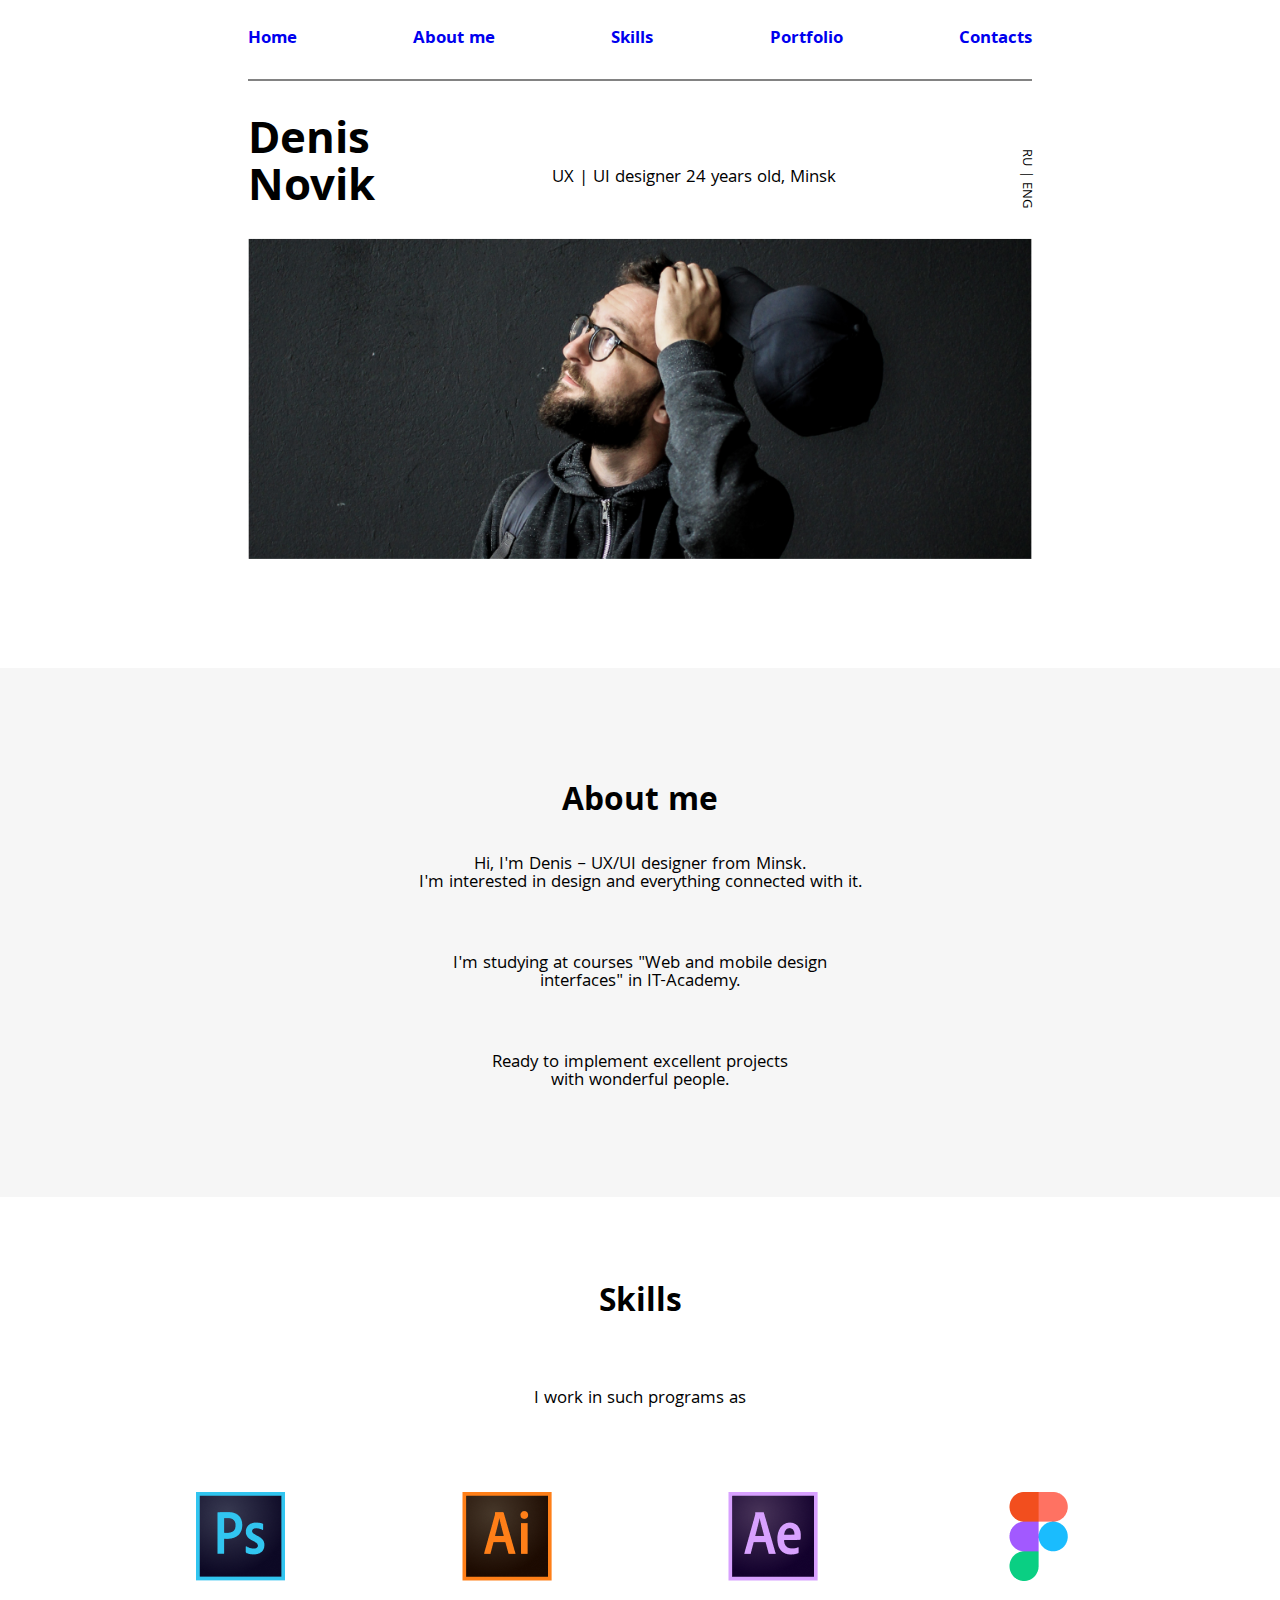
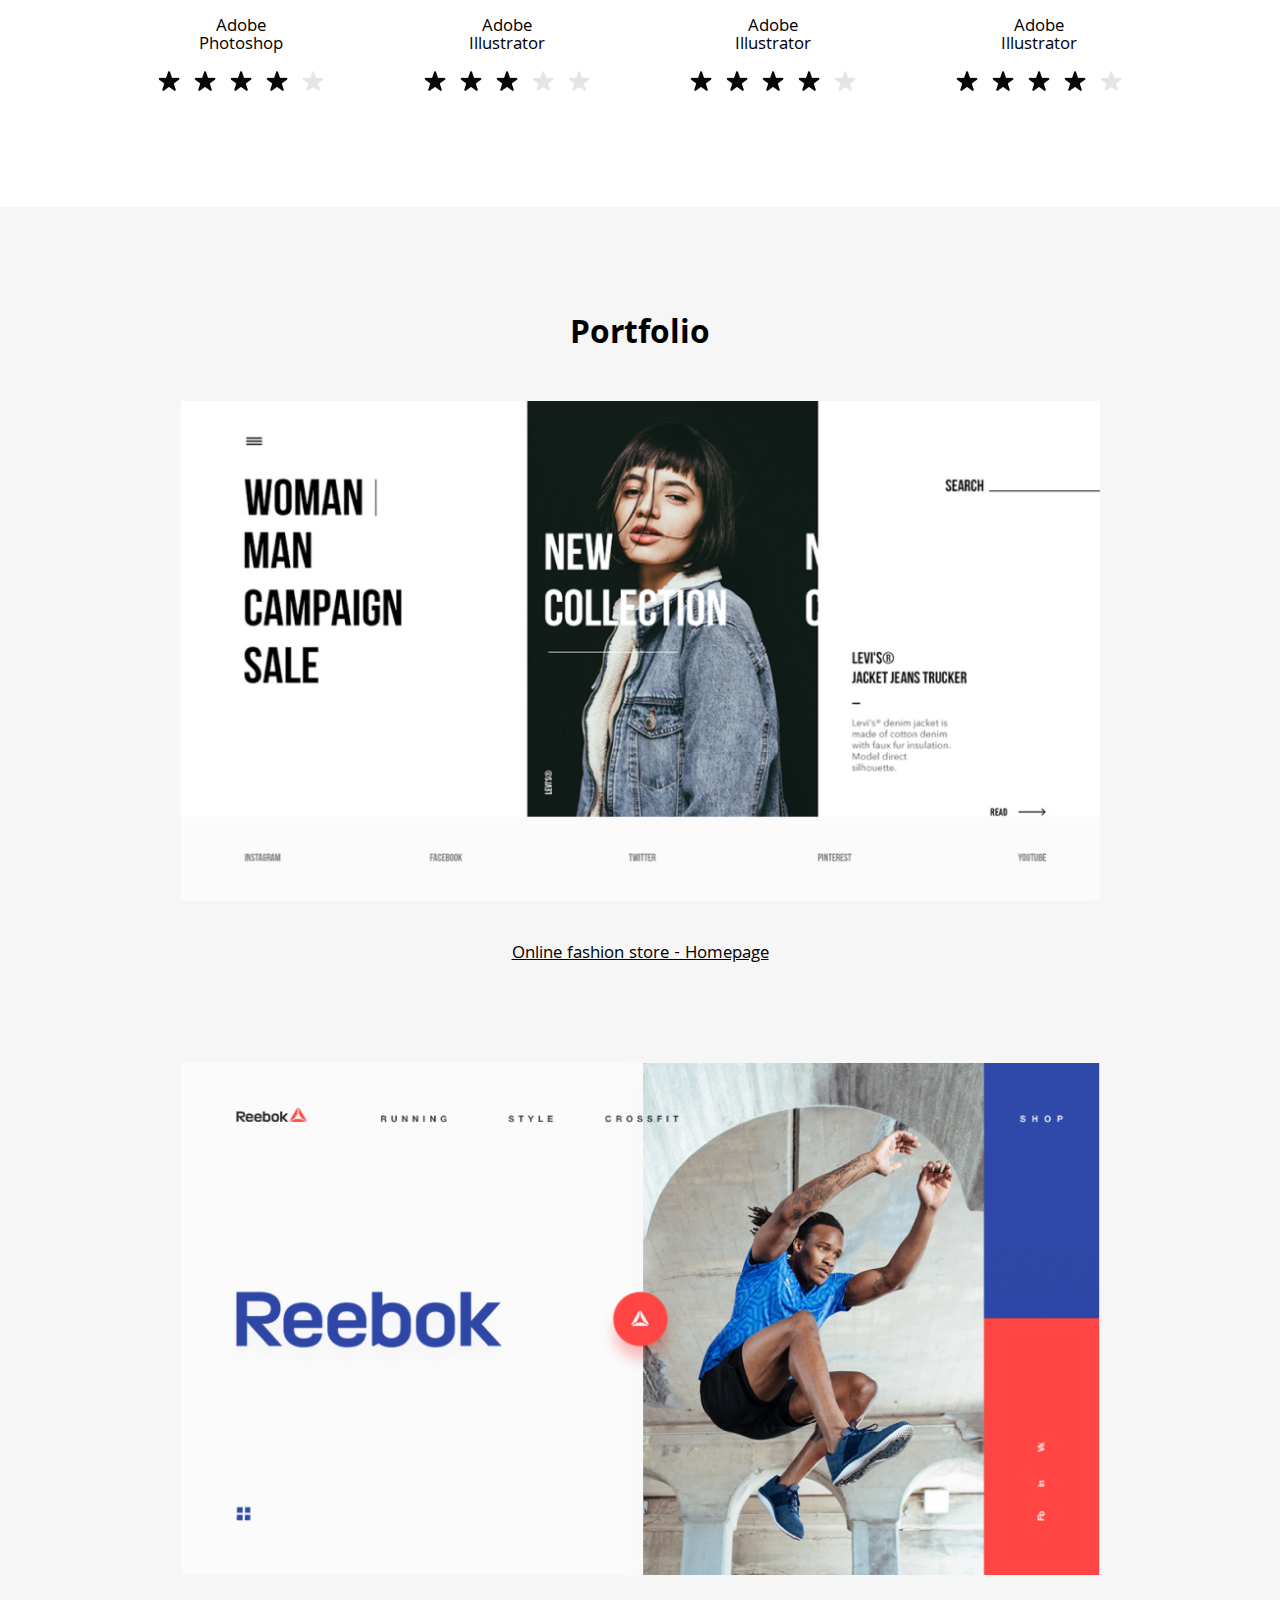
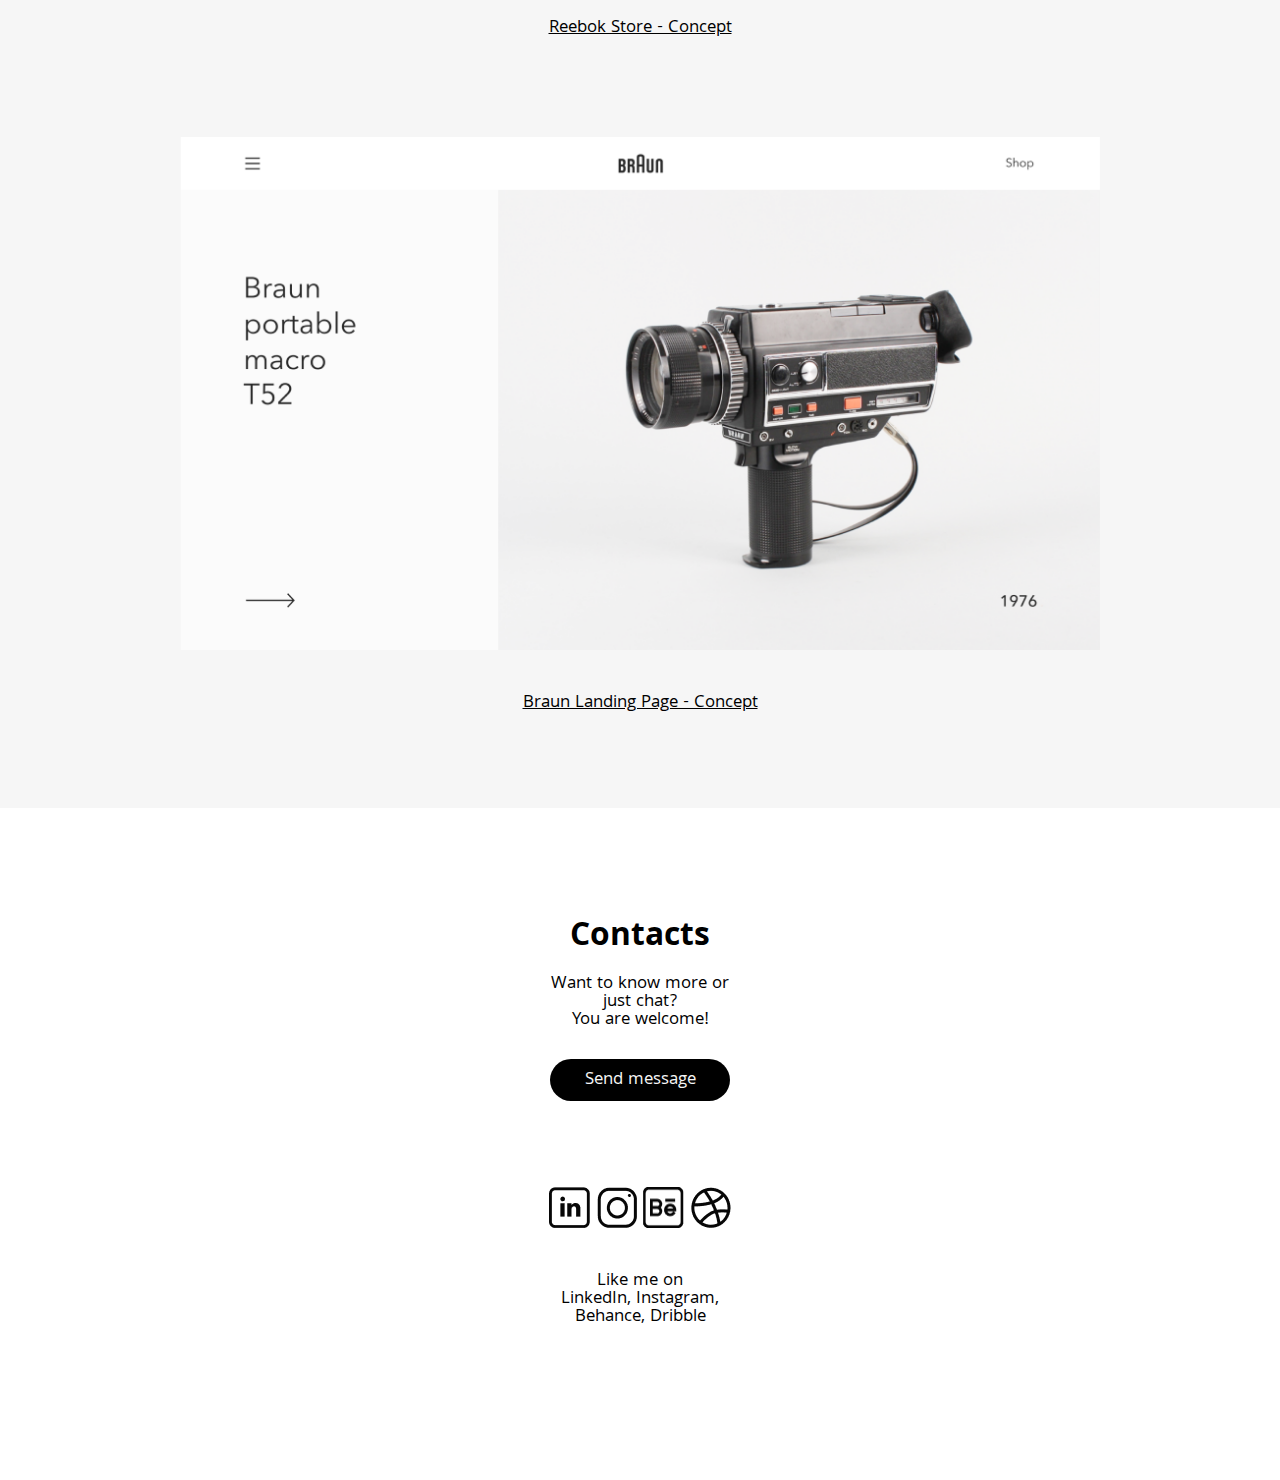
==== index.html @ 3f2bf3bc "rename" ====
<!DOCTYPE html>
<html lang="en">
<head>
    <meta charset="UTF-8">
    <meta http-equiv="X-UA-Compatible" content="IE=edge">
    <meta name="viewport" content="width=device-width, initial-scale=1.0">
    <link rel="stylesheet" href="reset.css">
    <link rel="stylesheet" href="fonts.css">
    <link rel="stylesheet" href="fff.css">
    <title>Landing page</title>
</head>
<body>
    <div class="modalLayer"></div>
    <div class="metaCont">
    <div class="mainContainer">
     <div class="headerMobile">
     
        <img class="menuButton" src="./img/Menu.png" alt="">
     </div>
     <div class="menuMobile">
        <ul class="menu menuMobile__menu">
          <li><a href="#home">Home</a></li>
          <li><a href="#aboutMe">About me</a></li>
          <li><a href="#skills">Skills</a></li>
          <li><a href="#portfolio">Portfolio</a></li>
          <li><a href="#contacts">Contacts</a></li>
        </ul>
        <div class="cb-ltCont">
        <img class="closeButton" src="./img/close.png" alt="close">
        <p class="langToggle">RU | ENG</p>
      </div>
      </div>
    <a name="home"></a>
    <header>
        <ul class="menu">
            <li class="menuSection menuSection_active"><a href="#home">Home</a><p></p></li>
            <li class="menuSection"><p><a href="#aboutMe">About me</a></p></li>
            <li class="menuSection"><p><a href="#skills">Skills</a></p></li>
            <li class="menuSection"><p><a href="#portfolio">Portfolio</a></p></li>
            <li class="menuSection"><p><a href="#contacts">Contacts</a></p></li>
        </ul>
        <div class="separate-line"></div>
    </header>
    <main>
        <div class="home">
            <div class="info">
                <p class="name">Denis Novik</p>
                <p class="akkupation">UX | UI designer 24 years old, Minsk</p>
                <p class="lang-toggle">RU | ENG</p>
            </div>
            <img class="owner" src="./img/BSPP2266.png" width="100%" alt="pic">
            <a name="aboutMe"></a>
        </div>
        
        <div class="aboutMe">
            <h2 class="title">About me</h2>
            <div class="content">
            <p>Hi, I'm Denis – UX/UI designer from Minsk. <br>
            I'm interested in design and everything connected with it.</p>
            <p>I'm studying at courses "Web and mobile design <br>
            interfaces" in IT-Academy.</p>
            <p>Ready to implement excellent projects <br>
            with wonderful people.</p>
            </div>
        </div>
        <a name="skills"></a>
        <div class="skills">
           
            <div class="skills_content">
            <h2 class="title">Skills</h2>
                <p class="skills__text">I work in such programs as</p>
                <div class="skills_applications">
                <div class="af app">
                    <img class="app_img" src="./img/PS.png" alt="Adobe Photoshop">
                    <p class="app_title">Adobe<br>Photoshop</p>
                    <ul class="af_rate app_rate">
                        <li><img src="/img/Star.png" alt="star"></li>
                        <li><img src="/img/Star.png" alt="star"></li>
                        <li><img src="/img/Star.png" alt="star"></li>
                        <li><img src="/img/Star.png" alt="star"></li>
                        <li><img src="/img/Star_empty.png" alt="empty-star"></li>
                    </ul>
                </div>
                <div class="ai app">
                    <img class="app_img" src="./img/AI.png" alt="Adobe Illustrator">
                    <p class="app_title">Adobe<br>Illustrator</p>
                    <ul class="af_rate app_rate">
                        <li><img src="/img/Star.png" alt="star"></li>
                        <li><img src="/img/Star.png" alt="star"></li>
                        <li><img src="/img/Star.png" alt="star"></li>
                        <li><img src="/img/Star_empty.png" alt="empty-star"></li>
                        <li><img src="/img/Star_empty.png" alt="empty-star"></li>
                    </ul>
                </div>
                <div class="aa app">
                    <img class="app_img" src="./img/AE.png" alt="Adobe Illustrator">
                    <p class="app_title">Adobe<br>Illustrator</p>
                    <ul class="af_rate app_rate">
                        <li><img src="/img/Star.png" alt="star"></li>
                        <li><img src="/img/Star.png" alt="star"></li>
                        <li><img src="/img/Star.png" alt="star"></li>
                        <li><img src="/img/Star.png" alt="star"></li>
                        <li><img src="/img/Star_empty.png" alt="empty-star"></li>
                    </ul>
                </div>
                <div class="figma app">
                    <img class="app_img" src="./img/Figma.png" alt="Adobe Illustrator">
                    <p class="app_title">Adobe<br>Illustrator</p>
                    <ul class="af_rate app_rate">
                        <li><img src="/img/Star.png" alt="star"></li>
                        <li><img src="/img/Star.png" alt="star"></li>
                        <li><img src="/img/Star.png" alt="star"></li>
                        <li><img src="/img/Star.png" alt="star"></li>
                        <li><img src="/img/Star_empty.png" alt="empty-star"></li>
                    </ul>
                </div>
            </div>
            </div>
        </div>
        <a name="portfolio"></a>
        <div class="portfolio">
            <h2 class="title">Portfolio</h2>
            <div class="Online_fashion_store landExamp">
                <img class="landExamp_pic" src="./img/Online fashion store.png" alt="">
                <p class="landExamp_text">Online fashion store - Homepage</p>
            </div>
            <div class="Reebok_Store landExamp">
                <img class="landExamp_pic" src="./img/reebok_web.png" alt="">
                <p class="landExamp_text">Reebok Store - Concept</p>
            </div>
            <div class="Braun_Landing_Page landExamp">
                <img class="landExamp_pic" src="./img/Braun Landing Page - Concept.png" alt="">
                <p class="landExamp_text">Braun Landing Page - Concept</p>
            </div>
        </div>
        <div class="contacts">
            <a name="contacts"></a>
            <h2 class="title">Contacts</h2>
            <p>Want to know more or just chat?<br>You are welcome!</p>
            <button><p>Send message</p></button>
            <div class="social">
                <img src="./img/social/in.png" alt="">
                <img src="./img/social/inst.png" alt="">
                <img src="./img/social/be.png" alt="">
                <img src="./img/social/dr.png" alt="">
            </div>
            <p>Like me on<br>LinkedIn, Instagram, Behance, Dribble</p>
        </div>
    </div>
</div>
    </main>
    <footer></footer>
</body>
<script src="https://ajax.googleapis.com/ajax/libs/jquery/3.6.0/jquery.min.js"></script>
<script src="fff.js"></script>
</html>
---- fonts.css ----
/* khula-regular - latin */
@font-face {
  font-family: 'Khula';
  font-style: normal;
  font-weight: 400;
  src: url('./fonts/khula-v7-latin/khula-v7-latin-regular.eot'); /* IE9 Compat Modes */
  src: local(''),
       url('./fonts/khula-v7-latin/khula-v7-latin-regular.eot?#iefix') format('embedded-opentype'), /* IE6-IE8 */
       url('./fonts/khula-v7-latin/khula-v7-latin-regular.woff2') format('woff2'), /* Super Modern Browsers */
       url('./fonts/khula-v7-latin/khula-v7-latin-regular.woff') format('woff'), /* Modern Browsers */
       url('./fonts/khula-v7-latin/khula-v7-latin-regular.ttf') format('truetype'), /* Safari, Android, iOS */
       url('./fonts/khula-v7-latin/khula-v7-latin-regular.svg#Khula') format('svg'); /* Legacy iOS */
}
/* khula-700 - latin */
@font-face {
  font-family: 'Khula';
  font-style: normal;
  font-weight: 700;
  src: url('./fonts/khula-v7-latin/khula-v7-latin-700.eot'); /* IE9 Compat Modes */
  src: local(''),
       url('./fonts/khula-v7-latin/khula-v7-latin-700.eot?#iefix') format('embedded-opentype'), /* IE6-IE8 */
       url('./fonts/khula-v7-latin/khula-v7-latin-700.woff2') format('woff2'), /* Super Modern Browsers */
       url('./fonts/khula-v7-latin/khula-v7-latin-700.woff') format('woff'), /* Modern Browsers */
       url('./fonts/khula-v7-latin/khula-v7-latin-700.ttf') format('truetype'), /* Safari, Android, iOS */
       url('./fonts/khula-v7-latin/khula-v7-latin-700.svg#Khula') format('svg'); /* Legacy iOS */
}
---- fff.css ----
@charset "UTF-8";
.app {
  min-width: 9.2rem;
  height: 11.4rem;
  display: -webkit-box;
  display: -ms-flexbox;
  display: flex;
  -webkit-box-orient: vertical;
  -webkit-box-direction: normal;
      -ms-flex-direction: column;
          flex-direction: column;
  -webkit-box-align: center;
      -ms-flex-align: center;
          align-items: center;
  -webkit-box-pack: justify;
      -ms-flex-pack: justify;
          justify-content: space-between;
}

@media (max-width: 375px) {
  .app {
    margin-bottom: 4.5rem;
  }
  .app:last-child {
    margin-bottom: 0;
  }
}

.app_img {
  margin-bottom: 1.27rem;
}

.app_title {
  text-align: center;
}

.app_rate {
  width: 100%;
  display: -webkit-box;
  display: -ms-flexbox;
  display: flex;
  -webkit-box-orient: horizontal;
  -webkit-box-direction: normal;
      -ms-flex-direction: row;
          flex-direction: row;
  -webkit-box-pack: justify;
      -ms-flex-pack: justify;
          justify-content: space-between;
}

.landExamp {
  display: -webkit-box;
  display: -ms-flexbox;
  display: flex;
  -webkit-box-orient: vertical;
  -webkit-box-direction: normal;
      -ms-flex-direction: column;
          flex-direction: column;
  -webkit-box-align: center;
      -ms-flex-align: center;
          align-items: center;
  margin-bottom: 5.5rem;
}

.landExamp_pic {
  margin-bottom: 2.5rem;
}

.landExamp_text {
  text-decoration: underline;
}

html {
  font-size: 18px;
  font-family: 'Khula';
}

@media (max-width: 375px) {
  body {
    width: auto;
  }
}

.modalLayer {
  display: none;
  content: '';
  background: #000;
  position: fixed;
  left: 0;
  top: 0;
  width: 100%;
  height: 100%;
  opacity: 0.7;
  z-index: 2;
}

.body_modal {
  overflow: hidden;
}

a {
  text-decoration: none;
}

a:hover {
  text-decoration: underline;
}

a:visited {
  color: inherit;
}

.menuSection_active {
  color: black;
}

main {
  display: -webkit-box;
  display: -ms-flexbox;
  display: flex;
  -webkit-box-orient: vertical;
  -webkit-box-direction: normal;
      -ms-flex-direction: column;
          flex-direction: column;
}

.title {
  font-size: 34px;
  font-weight: bold;
}

header {
  padding: 1.7rem 13.8rem 0rem;
  position: -webkit-sticky;
  position: sticky;
  top: 0;
  z-index: 1;
  background-color: #fff;
}

@media (max-width: 375px) {
  header {
    display: none;
  }
}

.headerMobile {
  -webkit-box-shadow: 0 0 10px rgba(0, 0, 0, 0.5);
          box-shadow: 0 0 10px rgba(0, 0, 0, 0.5);
  /* Параметры тени */
  position: -webkit-sticky;
  position: sticky;
  top: 0;
  padding: 0.83rem 1.66rem 0.83rem;
  display: -webkit-box;
  display: -ms-flexbox;
  display: flex;
  -webkit-box-pack: end;
      -ms-flex-pack: end;
          justify-content: end;
  background: #fff;
}

@media (min-width: 376px) {
  .headerMobile {
    display: none;
  }
}

.menuMobile {
  z-index: 9999;
  -webkit-transition: linear 0.5s;
  transition: linear 0.5s;
  position: fixed;
  top: 0;
  margin-right: -100%;
  background-color: #fff;
  width: 75%;
  display: none;
  height: 100vh;
  left: 100%;
  display: -webkit-box;
  display: -ms-flexbox;
  display: flex;
  -webkit-box-pack: justify;
      -ms-flex-pack: justify;
          justify-content: space-between;
  padding: 3.66rem 1.55rem 3.16rem;
  font-size: 34px;
}

.menuMobile ul {
  display: -webkit-box;
  display: -ms-flexbox;
  display: flex;
  -webkit-box-orient: vertical;
  -webkit-box-direction: normal;
      -ms-flex-direction: column;
          flex-direction: column;
  -webkit-box-pack: justify;
      -ms-flex-pack: justify;
          justify-content: space-between;
  color: #828282;
}

.menuMobile ul_active {
  color: black;
}

.menuMobile .cb-ltCont {
  display: -webkit-box;
  display: -ms-flexbox;
  display: flex;
  -webkit-box-orient: vertical;
  -webkit-box-direction: normal;
      -ms-flex-direction: column;
          flex-direction: column;
  -webkit-box-pack: justify;
      -ms-flex-pack: justify;
          justify-content: space-between;
}

.menuMobile .closeButton {
  width: 23px;
  -ms-flex-item-align: end;
      align-self: flex-end;
}

.menuMobile .langToggle {
  -webkit-writing-mode: vertical-rl;
      -ms-writing-mode: tb-rl;
          writing-mode: vertical-rl;
}

.menuMobile:hover {
  right: 0;
}

.active {
  left: 25%;
  -webkit-transition: linear 0.5s;
  transition: linear 0.5s;
}

.menu {
  margin-bottom: 1.7rem;
  display: -webkit-box;
  display: -ms-flexbox;
  display: flex;
  -webkit-box-orient: horizontal;
  -webkit-box-direction: normal;
      -ms-flex-direction: row;
          flex-direction: row;
  -webkit-box-pack: justify;
      -ms-flex-pack: justify;
          justify-content: space-between;
  font-weight: bold;
}

.menu .menuSection {
  color: #828282;
}

.menu .menuSection_active {
  color: black;
}

.separate-line {
  border: 1px solid #828282;
}

.home {
  padding: 2.2rem 13.8rem 5.7rem;
}

@media (max-width: 375px) {
  .home {
    padding: 3.61rem 1.61rem 5rem;
  }
}

.info {
  display: -webkit-box;
  display: -ms-flexbox;
  display: flex;
  -webkit-box-orient: horizontal;
  -webkit-box-direction: normal;
      -ms-flex-direction: row;
          flex-direction: row;
  -webkit-box-pack: justify;
      -ms-flex-pack: justify;
          justify-content: space-between;
}

@media (max-width: 375px) {
  .info {
    -webkit-box-orient: vertical;
    -webkit-box-direction: normal;
        -ms-flex-direction: column;
            flex-direction: column;
    width: 154px;
    margin-bottom: 2.05rem;
  }
}

.info .name {
  font-size: 2.6rem;
  width: 6.8rem;
  height: 6.5rem;
  font-weight: bold;
}

.info .akkupation {
  -ms-flex-item-align: center;
      -ms-grid-row-align: center;
      align-self: center;
}

.info .lang-toggle {
  -webkit-writing-mode: vertical-rl;
      -ms-writing-mode: tb-rl;
          writing-mode: vertical-rl;
  font-size: 0.8rem;
  -ms-flex-item-align: center;
      -ms-grid-row-align: center;
      align-self: center;
}

@media (max-width: 375px) {
  .info .lang-toggle {
    display: none;
  }
}

.aboutMe {
  padding: 6.6rem 23rem 5.9rem;
  background-color: #F6F6F6;
  text-align: center;
}

@media (max-width: 375px) {
  .aboutMe {
    padding: 4.5rem 1.66rem 4.22rem;
  }
}

.aboutMe h2 {
  margin-bottom: 2rem;
}

.aboutMe .content {
  text-align: center;
}

.aboutMe .content p {
  margin-bottom: 3.5rem;
}

.aboutMe .content :last-child {
  margin-bottom: 0;
}

.skills_content {
  padding: 5.05rem 8.8rem 6.1rem;
  display: -webkit-box;
  display: -ms-flexbox;
  display: flex;
  -webkit-box-orient: vertical;
  -webkit-box-direction: normal;
      -ms-flex-direction: column;
          flex-direction: column;
  -webkit-box-align: center;
      -ms-flex-align: center;
          align-items: center;
}

@media (max-width: 375px) {
  .skills_content {
    padding: 4.61rem 4.11rem 5.5rem;
  }
}

.skills_content h2 {
  margin-bottom: 3.83rem;
}

.skills_content .skills__text {
  margin-bottom: 4.61rem;
}

.skills_content .skills_applications {
  width: 100%;
  display: -webkit-box;
  display: -ms-flexbox;
  display: flex;
  -webkit-box-pack: justify;
      -ms-flex-pack: justify;
          justify-content: space-between;
}

@media (max-width: 375px) {
  .skills_content .skills_applications {
    -webkit-box-orient: vertical;
    -webkit-box-direction: normal;
        -ms-flex-direction: column;
            flex-direction: column;
  }
}

.portfolio {
  padding: 6.27rem 10rem 5.3rem;
  background-color: #F6F6F6;
  display: -webkit-box;
  display: -ms-flexbox;
  display: flex;
  -webkit-box-orient: vertical;
  -webkit-box-direction: normal;
      -ms-flex-direction: column;
          flex-direction: column;
  -webkit-box-pack: justify;
      -ms-flex-pack: justify;
          justify-content: space-between;
  -webkit-box-align: center;
      -ms-flex-align: center;
          align-items: center;
}

@media (max-width: 375px) {
  .portfolio {
    padding: 4.5rem 1.66rem 4.5rem;
  }
}

.portfolio h2 {
  margin-bottom: 2.61rem;
}

.portfolio img {
  width: 100%;
}

.portfolio :last-child {
  margin-bottom: 0;
}

.contacts {
  padding: 6.3rem 30.5rem 6.83rem;
  display: -webkit-box;
  display: -ms-flexbox;
  display: flex;
  -webkit-box-orient: vertical;
  -webkit-box-direction: normal;
      -ms-flex-direction: column;
          flex-direction: column;
  -webkit-box-align: center;
      -ms-flex-align: center;
          align-items: center;
  text-align: center;
}

@media (max-width: 375px) {
  .contacts {
    padding: 4.55rem 1.66rem 5rem;
  }
}

.contacts h2 {
  margin-bottom: 1.11rem;
}

.contacts p {
  margin-bottom: 1.66rem;
}

.contacts button {
  width: 180px;
  height: 42px;
  border-radius: 100px;
  margin-bottom: 4.77rem;
  background-color: black;
  color: #F6F6F6;
}

.contacts button p {
  margin: 0;
}

.contacts .social {
  width: 100%;
  display: -webkit-box;
  display: -ms-flexbox;
  display: flex;
  -webkit-box-pack: justify;
      -ms-flex-pack: justify;
          justify-content: space-between;
  margin-bottom: 2.5rem;
}
/*# sourceMappingURL=fff.css.map */
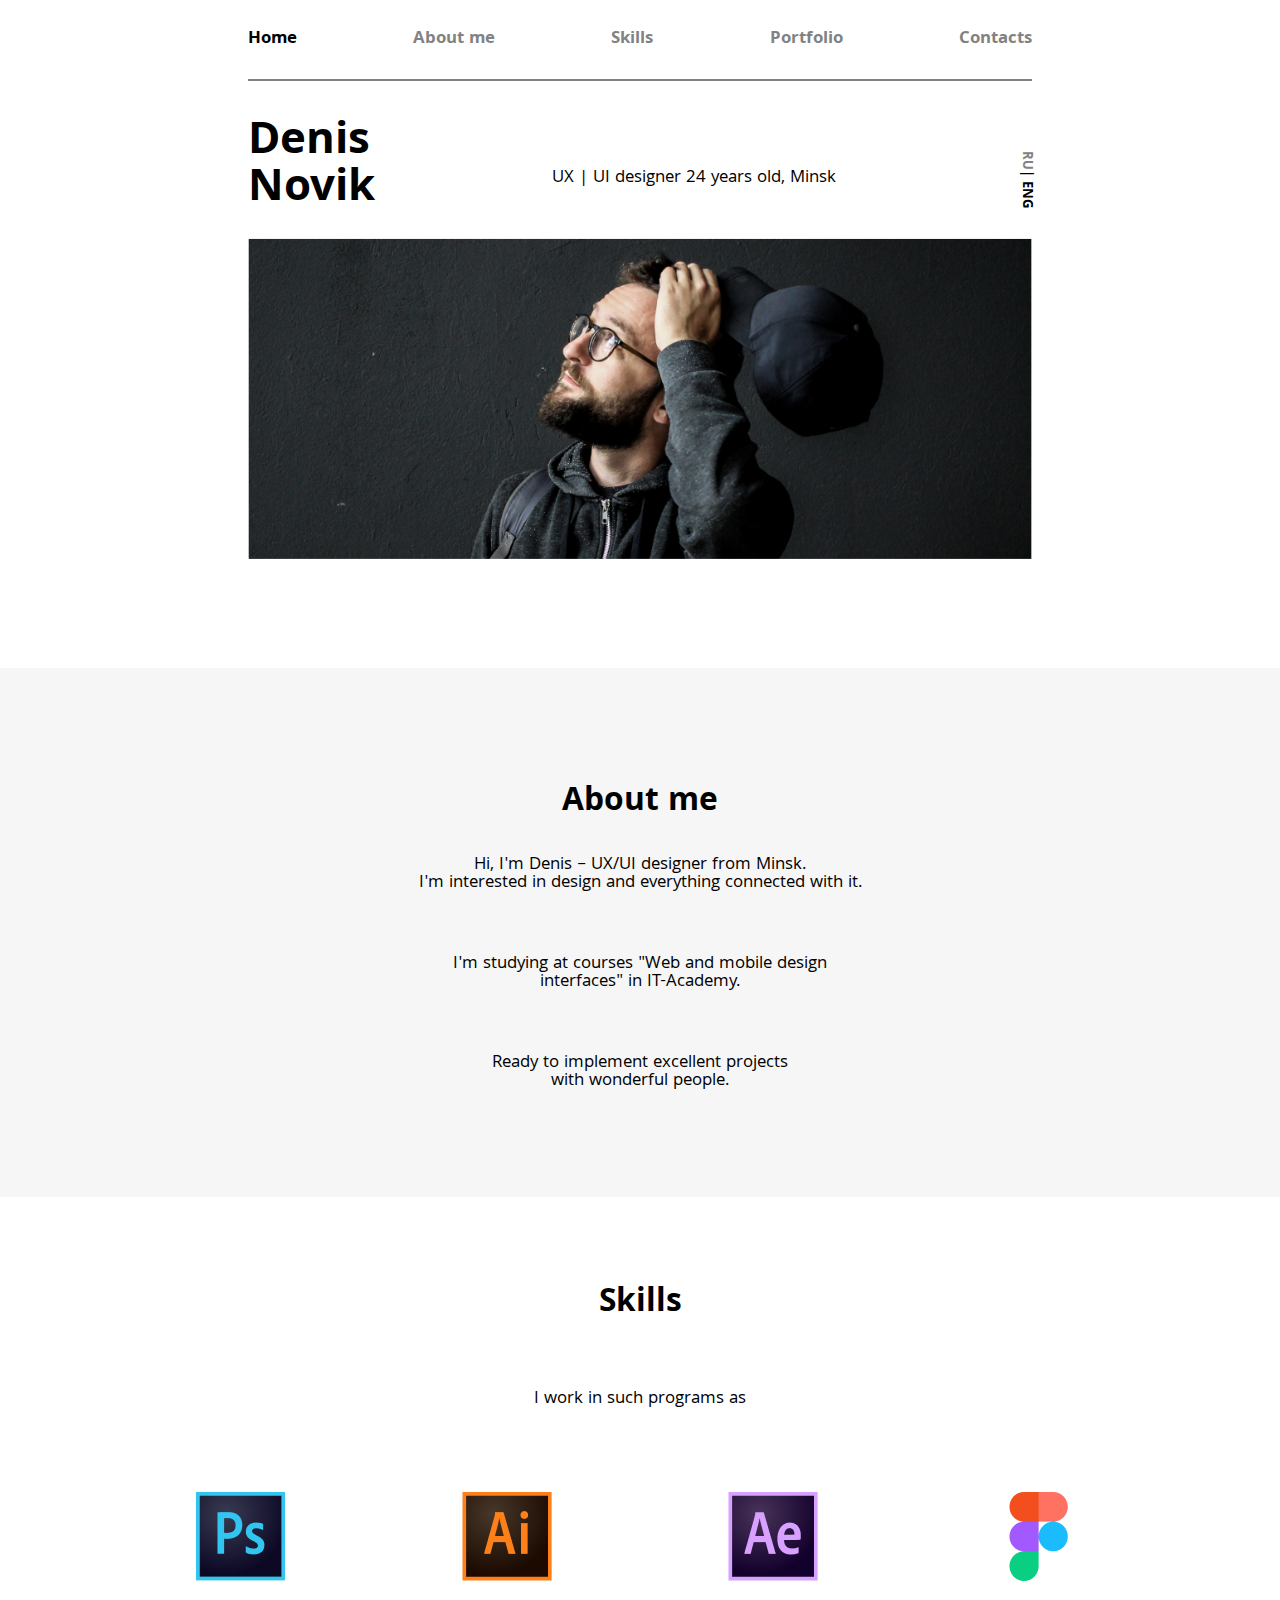
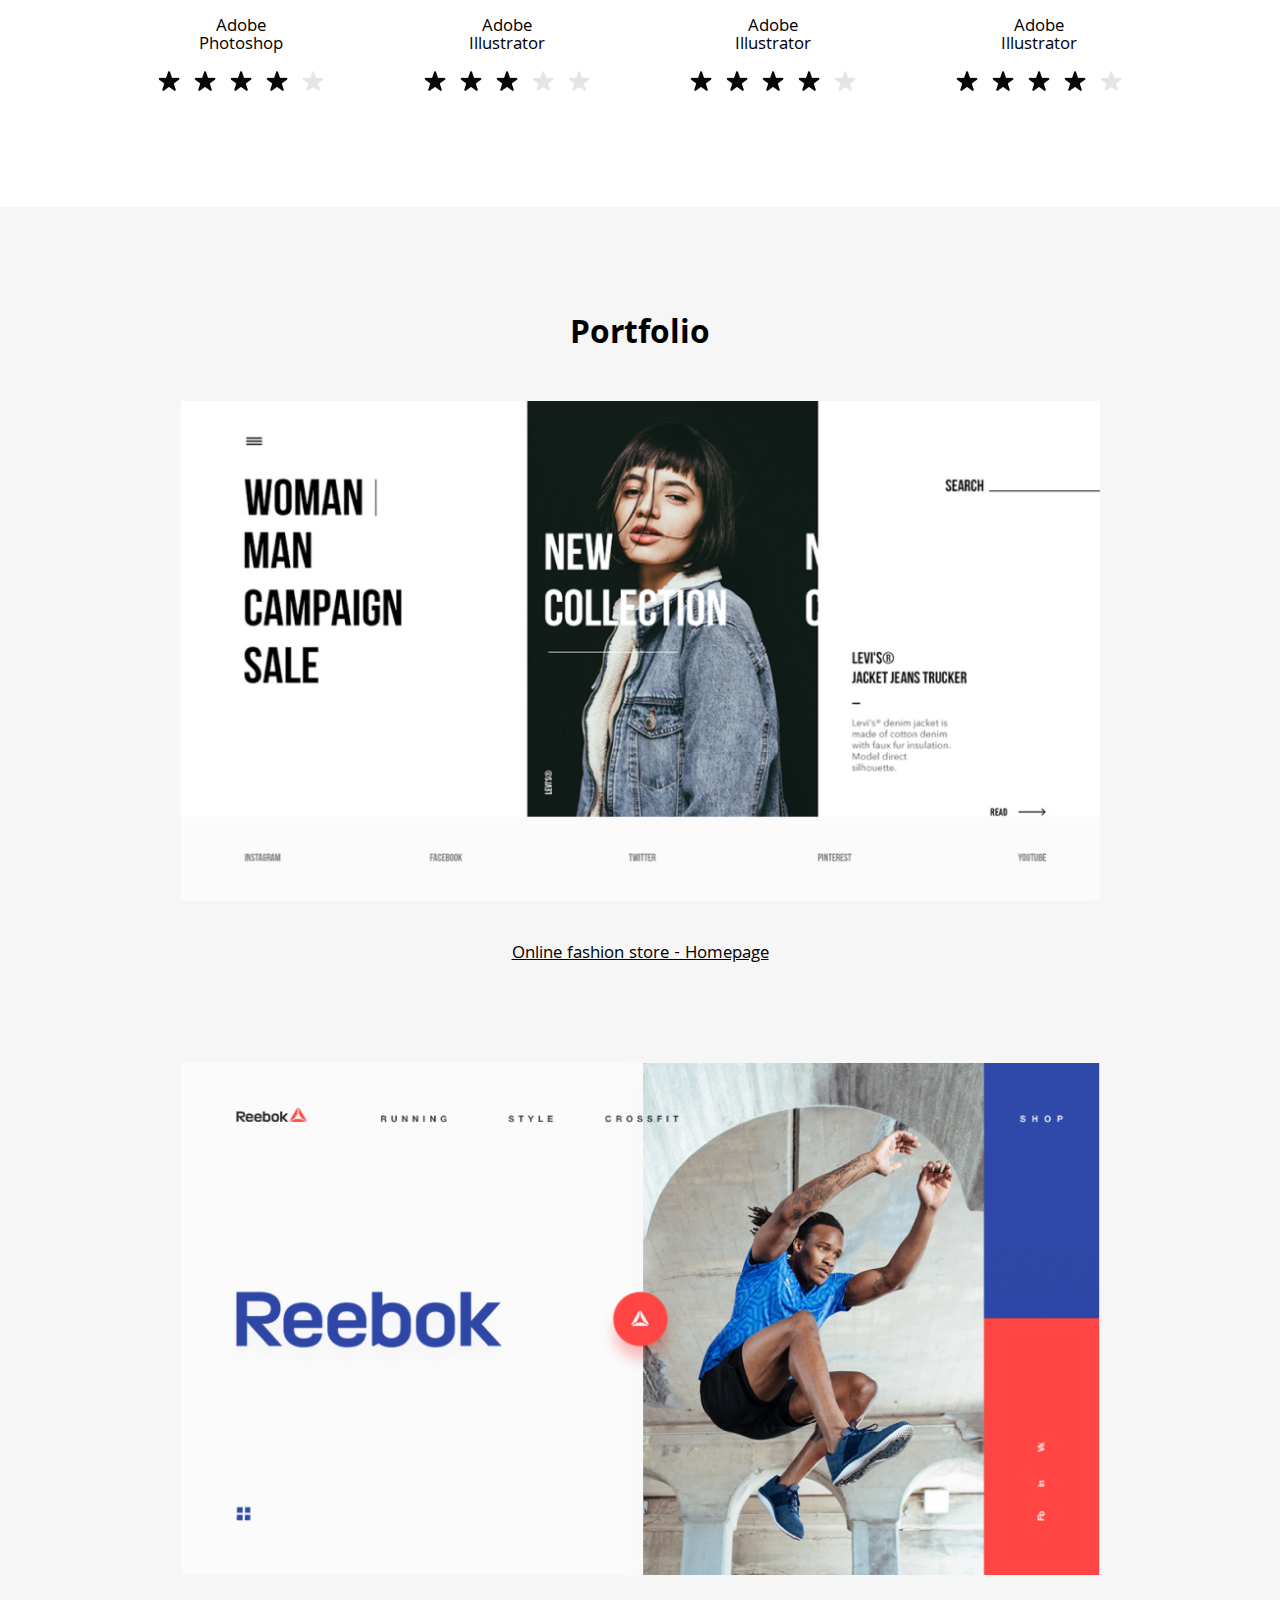
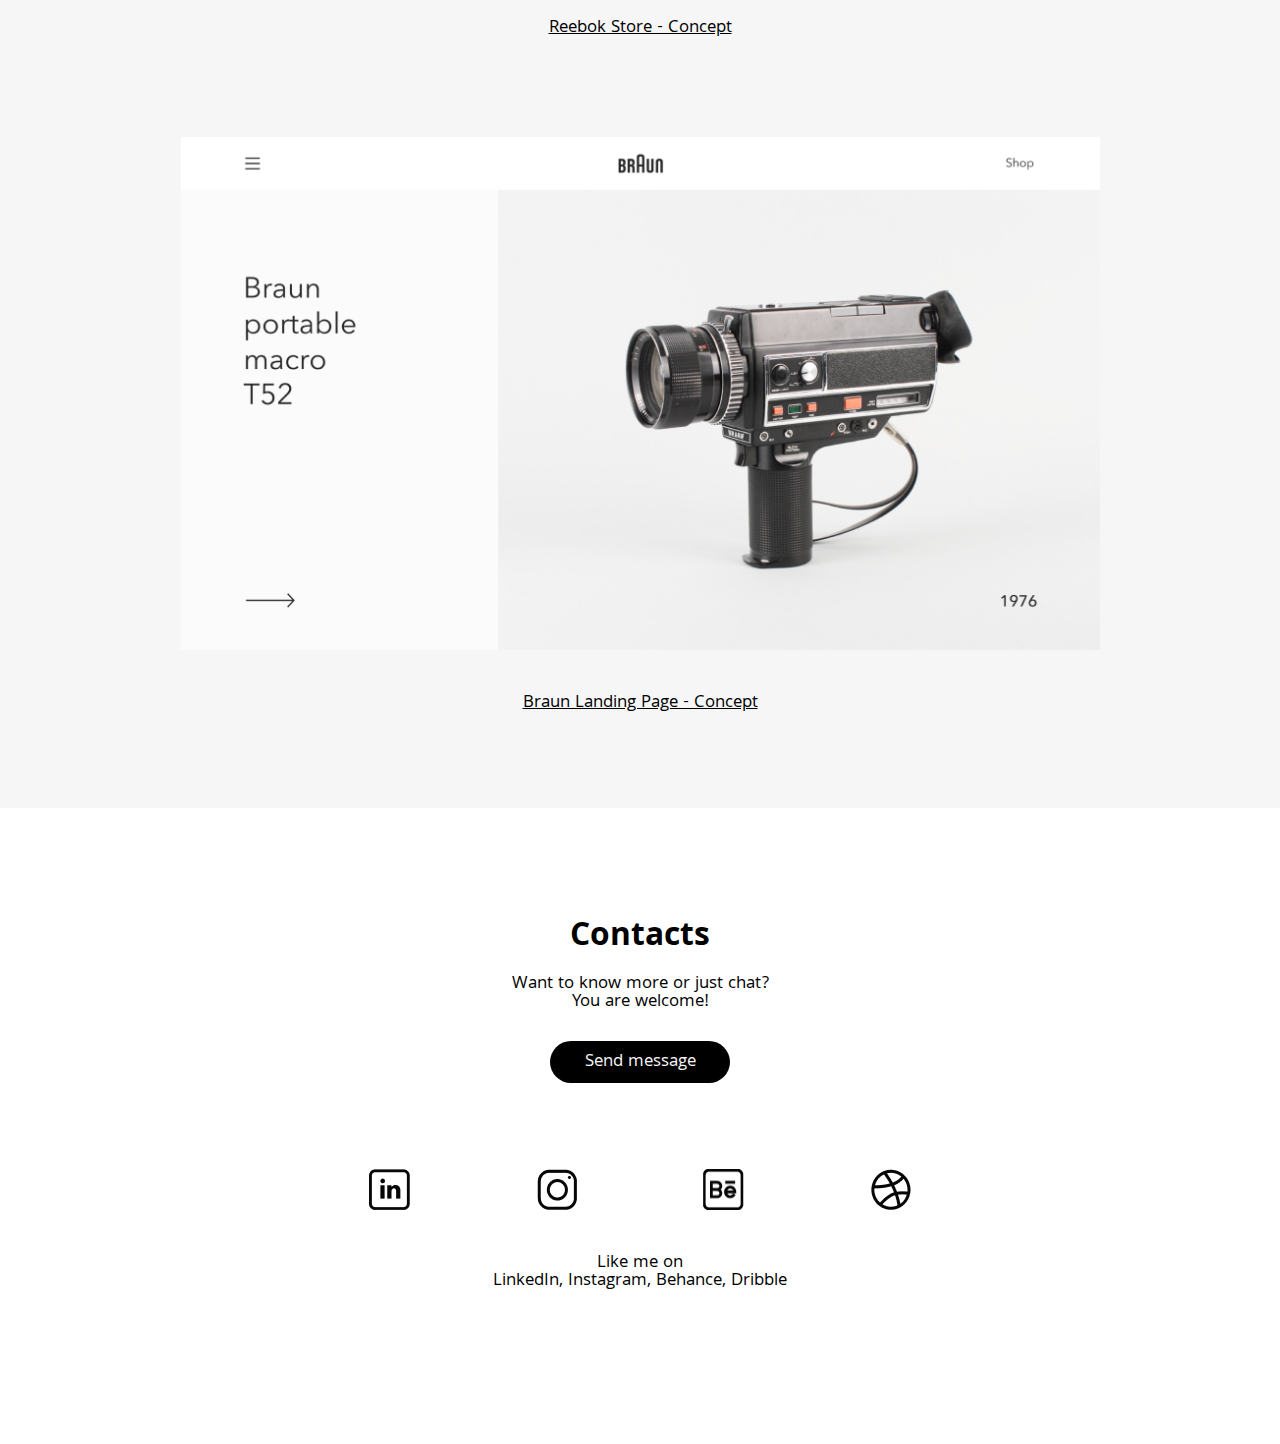
==== commit 8e5f3e8e: "add styles to lang-toggle panel" ====
--- a/index.html
+++ b/index.html
@@ -27,7 +27,7 @@
         </ul>
         <div class="cb-ltCont">
         <img class="closeButton" src="./img/close.png" alt="close">
-        <p class="langToggle">RU | ENG</p>
+        <p class="langToggle"> <a href="./indexRu.html">RU</a>| ENG</p>
       </div>
       </div>
     <a name="home"></a>
@@ -46,7 +46,7 @@
             <div class="info">
                 <p class="name">Denis Novik</p>
                 <p class="akkupation">UX | UI designer 24 years old, Minsk</p>
-                <p class="lang-toggle">RU | ENG</p>
+                <p class="lang-toggle"> <a href="./indexRu.html">RU</a>| ENG</p>
             </div>
             <img class="owner" src="./img/BSPP2266.png" width="100%" alt="pic">
             <a name="aboutMe"></a>
@@ -74,44 +74,44 @@
                     <img class="app_img" src="./img/PS.png" alt="Adobe Photoshop">
                     <p class="app_title">Adobe<br>Photoshop</p>
                     <ul class="af_rate app_rate">
-                        <li><img src="/img/Star.png" alt="star"></li>
-                        <li><img src="/img/Star.png" alt="star"></li>
-                        <li><img src="/img/Star.png" alt="star"></li>
-                        <li><img src="/img/Star.png" alt="star"></li>
-                        <li><img src="/img/Star_empty.png" alt="empty-star"></li>
+                        <li><img src="./img/Star.png" alt="star"></li>
+                        <li><img src="./img/Star.png" alt="star"></li>
+                        <li><img src="./img/Star.png" alt="star"></li>
+                        <li><img src="./img/Star.png" alt="star"></li>
+                        <li><img src="./img/Star_empty.png" alt="empty-star"></li>
                     </ul>
                 </div>
                 <div class="ai app">
                     <img class="app_img" src="./img/AI.png" alt="Adobe Illustrator">
                     <p class="app_title">Adobe<br>Illustrator</p>
                     <ul class="af_rate app_rate">
-                        <li><img src="/img/Star.png" alt="star"></li>
-                        <li><img src="/img/Star.png" alt="star"></li>
-                        <li><img src="/img/Star.png" alt="star"></li>
-                        <li><img src="/img/Star_empty.png" alt="empty-star"></li>
-                        <li><img src="/img/Star_empty.png" alt="empty-star"></li>
+                        <li><img src="./img/Star.png" alt="star"></li>
+                        <li><img src="./img/Star.png" alt="star"></li>
+                        <li><img src="./img/Star.png" alt="star"></li>
+                        <li><img src="./img/Star_empty.png" alt="empty-star"></li>
+                        <li><img src="./img/Star_empty.png" alt="empty-star"></li>
                     </ul>
                 </div>
                 <div class="aa app">
                     <img class="app_img" src="./img/AE.png" alt="Adobe Illustrator">
                     <p class="app_title">Adobe<br>Illustrator</p>
                     <ul class="af_rate app_rate">
-                        <li><img src="/img/Star.png" alt="star"></li>
-                        <li><img src="/img/Star.png" alt="star"></li>
-                        <li><img src="/img/Star.png" alt="star"></li>
-                        <li><img src="/img/Star.png" alt="star"></li>
-                        <li><img src="/img/Star_empty.png" alt="empty-star"></li>
+                        <li><img src="./img/Star.png" alt="star"></li>
+                        <li><img src="./img/Star.png" alt="star"></li>
+                        <li><img src="./img/Star.png" alt="star"></li>
+                        <li><img src="./img/Star.png" alt="star"></li>
+                        <li><img src="./img/Star_empty.png" alt="empty-star"></li>
                     </ul>
                 </div>
                 <div class="figma app">
                     <img class="app_img" src="./img/Figma.png" alt="Adobe Illustrator">
                     <p class="app_title">Adobe<br>Illustrator</p>
                     <ul class="af_rate app_rate">
-                        <li><img src="/img/Star.png" alt="star"></li>
-                        <li><img src="/img/Star.png" alt="star"></li>
-                        <li><img src="/img/Star.png" alt="star"></li>
-                        <li><img src="/img/Star.png" alt="star"></li>
-                        <li><img src="/img/Star_empty.png" alt="empty-star"></li>
+                        <li><img src="./img/Star.png" alt="star"></li>
+                        <li><img src="./img/Star.png" alt="star"></li>
+                        <li><img src="./img/Star.png" alt="star"></li>
+                        <li><img src="./img/Star.png" alt="star"></li>
+                        <li><img src="./img/Star_empty.png" alt="empty-star"></li>
                     </ul>
                 </div>
             </div>
--- a/fonts.css
+++ b/fonts.css
@@ -1,26 +1,26 @@
-/* khula-regular - latin */
-@font-face {
-  font-family: 'Khula';
-  font-style: normal;
-  font-weight: 400;
-  src: url('./fonts/khula-v7-latin/khula-v7-latin-regular.eot'); /* IE9 Compat Modes */
-  src: local(''),
-       url('./fonts/khula-v7-latin/khula-v7-latin-regular.eot?#iefix') format('embedded-opentype'), /* IE6-IE8 */
-       url('./fonts/khula-v7-latin/khula-v7-latin-regular.woff2') format('woff2'), /* Super Modern Browsers */
-       url('./fonts/khula-v7-latin/khula-v7-latin-regular.woff') format('woff'), /* Modern Browsers */
-       url('./fonts/khula-v7-latin/khula-v7-latin-regular.ttf') format('truetype'), /* Safari, Android, iOS */
-       url('./fonts/khula-v7-latin/khula-v7-latin-regular.svg#Khula') format('svg'); /* Legacy iOS */
-}
-/* khula-700 - latin */
-@font-face {
-  font-family: 'Khula';
-  font-style: normal;
-  font-weight: 700;
-  src: url('./fonts/khula-v7-latin/khula-v7-latin-700.eot'); /* IE9 Compat Modes */
-  src: local(''),
-       url('./fonts/khula-v7-latin/khula-v7-latin-700.eot?#iefix') format('embedded-opentype'), /* IE6-IE8 */
-       url('./fonts/khula-v7-latin/khula-v7-latin-700.woff2') format('woff2'), /* Super Modern Browsers */
-       url('./fonts/khula-v7-latin/khula-v7-latin-700.woff') format('woff'), /* Modern Browsers */
-       url('./fonts/khula-v7-latin/khula-v7-latin-700.ttf') format('truetype'), /* Safari, Android, iOS */
-       url('./fonts/khula-v7-latin/khula-v7-latin-700.svg#Khula') format('svg'); /* Legacy iOS */
+/* khula-regular - latin */
+@font-face {
+  font-family: 'Khula';
+  font-style: normal;
+  font-weight: 400;
+  src: url('./fonts/khula-v7-latin/khula-v7-latin-regular.eot'); /* IE9 Compat Modes */
+  src: local(''),
+       url('./fonts/khula-v7-latin/khula-v7-latin-regular.eot?#iefix') format('embedded-opentype'), /* IE6-IE8 */
+       url('./fonts/khula-v7-latin/khula-v7-latin-regular.woff2') format('woff2'), /* Super Modern Browsers */
+       url('./fonts/khula-v7-latin/khula-v7-latin-regular.woff') format('woff'), /* Modern Browsers */
+       url('./fonts/khula-v7-latin/khula-v7-latin-regular.ttf') format('truetype'), /* Safari, Android, iOS */
+       url('./fonts/khula-v7-latin/khula-v7-latin-regular.svg#Khula') format('svg'); /* Legacy iOS */
+}
+/* khula-700 - latin */
+@font-face {
+  font-family: 'Khula';
+  font-style: normal;
+  font-weight: 700;
+  src: url('./fonts/khula-v7-latin/khula-v7-latin-700.eot'); /* IE9 Compat Modes */
+  src: local(''),
+       url('./fonts/khula-v7-latin/khula-v7-latin-700.eot?#iefix') format('embedded-opentype'), /* IE6-IE8 */
+       url('./fonts/khula-v7-latin/khula-v7-latin-700.woff2') format('woff2'), /* Super Modern Browsers */
+       url('./fonts/khula-v7-latin/khula-v7-latin-700.woff') format('woff'), /* Modern Browsers */
+       url('./fonts/khula-v7-latin/khula-v7-latin-700.ttf') format('truetype'), /* Safari, Android, iOS */
+       url('./fonts/khula-v7-latin/khula-v7-latin-700.svg#Khula') format('svg'); /* Legacy iOS */
 }--- a/fff.css
+++ b/fff.css
@@ -17,7 +17,7 @@
           justify-content: space-between;
 }
 
-@media (max-width: 375px) {
+@media (max-device-width: 420px) {
   .app {
     margin-bottom: 4.5rem;
   }
@@ -75,7 +75,7 @@
   font-family: 'Khula';
 }
 
-@media (max-width: 375px) {
+@media (max-device-width: 480px) {
   body {
     width: auto;
   }
@@ -100,6 +100,7 @@
 
 a {
   text-decoration: none;
+  color: inherit;
 }
 
 a:hover {
@@ -138,7 +139,7 @@
   background-color: #fff;
 }
 
-@media (max-width: 375px) {
+@media (max-device-width: 480px) {
   header {
     display: none;
   }
@@ -161,7 +162,7 @@
   background: #fff;
 }
 
-@media (min-width: 376px) {
+@media (min-device-width: 480px) {
   .headerMobile {
     display: none;
   }
@@ -230,6 +231,12 @@
   -webkit-writing-mode: vertical-rl;
       -ms-writing-mode: tb-rl;
           writing-mode: vertical-rl;
+  color: black;
+  font-weight: bold;
+}
+
+.menuMobile .langToggle a {
+  color: #828282;
 }
 
 .menuMobile:hover {
@@ -273,7 +280,7 @@
   padding: 2.2rem 13.8rem 5.7rem;
 }
 
-@media (max-width: 375px) {
+@media (max-device-width: 480px) {
   .home {
     padding: 3.61rem 1.61rem 5rem;
   }
@@ -292,7 +299,7 @@
           justify-content: space-between;
 }
 
-@media (max-width: 375px) {
+@media (max-device-width: 480px) {
   .info {
     -webkit-box-orient: vertical;
     -webkit-box-direction: normal;
@@ -324,9 +331,15 @@
   -ms-flex-item-align: center;
       -ms-grid-row-align: center;
       align-self: center;
-}
-
-@media (max-width: 375px) {
+  color: black;
+  font-weight: bold;
+}
+
+.info .lang-toggle a {
+  color: #828282;
+}
+
+@media (max-device-width: 480px) {
   .info .lang-toggle {
     display: none;
   }
@@ -338,7 +351,7 @@
   text-align: center;
 }
 
-@media (max-width: 375px) {
+@media (max-device-width: 480px) {
   .aboutMe {
     padding: 4.5rem 1.66rem 4.22rem;
   }
@@ -374,7 +387,7 @@
           align-items: center;
 }
 
-@media (max-width: 375px) {
+@media (max-device-width: 480px) {
   .skills_content {
     padding: 4.61rem 4.11rem 5.5rem;
   }
@@ -398,7 +411,7 @@
           justify-content: space-between;
 }
 
-@media (max-width: 375px) {
+@media (max-device-width: 480px) {
   .skills_content .skills_applications {
     -webkit-box-orient: vertical;
     -webkit-box-direction: normal;
@@ -425,7 +438,7 @@
           align-items: center;
 }
 
-@media (max-width: 375px) {
+@media (max-device-width: 480px) {
   .portfolio {
     padding: 4.5rem 1.66rem 4.5rem;
   }
@@ -444,7 +457,7 @@
 }
 
 .contacts {
-  padding: 6.3rem 30.5rem 6.83rem;
+  padding: 6.3rem 20.5rem 6.83rem;
   display: -webkit-box;
   display: -ms-flexbox;
   display: flex;
@@ -458,7 +471,7 @@
   text-align: center;
 }
 
-@media (max-width: 375px) {
+@media (max-device-width: 480px) {
   .contacts {
     padding: 4.55rem 1.66rem 5rem;
   }
